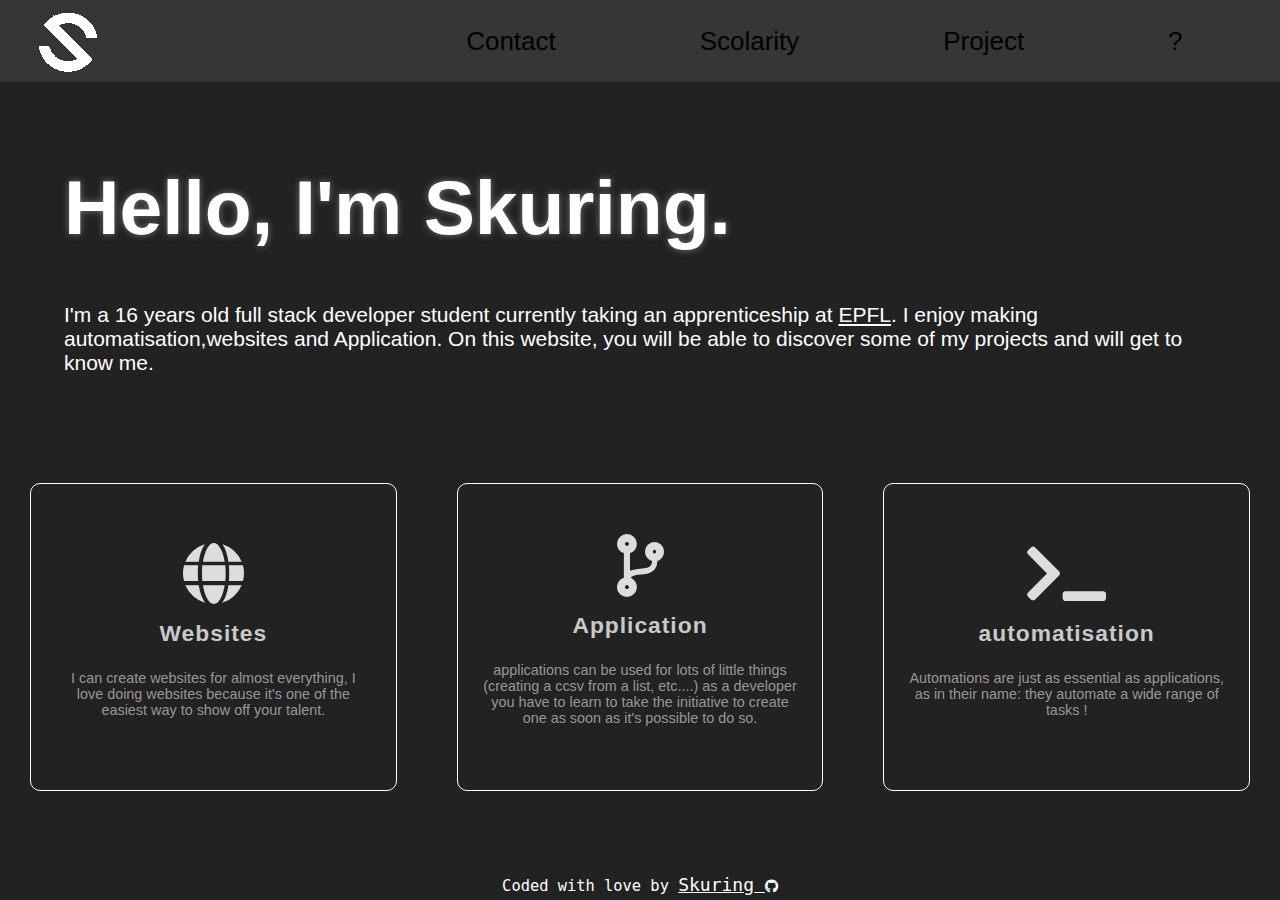
==== index.html @ df4aaaba "first commit" ====
<!DOCTYPE html>
<html lang="fr">
	<head>
		<link rel="icon" type="image/x-icon" href="/image/logo.png" />
		<link rel="stylesheet" href="css/base.css" />
		<link rel="stylesheet" href="css/acceuil.css" />
		<link rel="stylesheet" href="https://use.fontawesome.com/releases/v5.6.1/css/all.css" />
		<meta charset="UTF-8" />
		<title>Acceuil</title>
	</head>

	<body>
		<input type="checkbox" id="checkbox" />
		<header>
			<a href="index.html"><img src="image/logo_preview_rev_1.png" alt="logo" /></a>
			<nav>
				<ul>
					<li><a href="pages/contact.html">Contact</a></li>
					<li><a href="pages/scolarite.html">Scolarity</a></li>
					<li><a href="pages/projet.html">Project</a></li>
					<li><a href="pages/reseaux.html">?</a></li>
				</ul>
				<label for="checkbox" class="toggle">
					<span class="bar bar--top"></span>
					<span class="bar bar--middle"></span>
					<span class="bar bar--bottom"></span>
				</label>
			</nav>
		</header>
		<section class="welcome" id="about">
			<div class="text">
				<div class="text-2">
					<h1>Hello, I'm Skuring.</h1>
					<p>
						I'm a 16 years old full stack developer student currently taking an apprenticeship at
						<a href="https://epfl.ch" target="_blank" class="underline">EPFL</a>. I enjoy making automatisation,websites and Application. On this
						website, you will be able to discover some of my projects and will get to know me.
					</p>
					<br />
				</div>
			</div>
		</section>

		<section class="services" id="services">
			<div class="s-box-container">
				<div class="s-box">
					<i class="fas fa-globe" style="font-size: 7vh; color: rgb(221, 221, 221)"></i>
					<h1>Websites</h1>
					<p>I can create websites for almost everything, I love doing websites because it's one of the easiest way to show off your talent.</p>
				</div>
				<div class="s-box">
					<i class="fas fa-code-branch" style="font-size: 7vh; color: rgb(221, 221, 221)"></i>
					<h1>Application</h1>
					<p>
						applications can be used for lots of little things (creating a ccsv from a list, etc....) as a developer you have to learn to take the
						initiative to create one as soon as it's possible to do so.
					</p>
				</div>
				<div class="s-box">
					<i class="fas fa-terminal" style='font-size:7vh; color: rgb(221, 221, 221);'></i>
					<h1>automatisation</h1>
					<p>Automations are just as essential as applications, as in their name: they automate a wide range of tasks !</p>
				  </div>
				</div>
			</div>
		</section>
		<footer class="footer">
			<p>
				Coded with love by
				<a href="https://github.com/micmic20066" target="_blank" class="underline">Skuring <i class="fab fa-github" style="font-size: 1.5vh"></i> </a>
			</p>
		</footer>
	</body>
</html>
---- css/base.css ----
body {
	font-family: "lato", sans-serif;
	padding: 0px;
	box-sizing: border-box;
	margin: 0;
	height: 100%;
	display: flex;
	min-height: 100vh;
	flex-direction: column;
	background-color: rgb(34, 34, 34);
	color: white;
}

html {
	height: 100%;
}

header {
	padding: 0% 2% 0% 2%;
	flex-direction: row;
	background: rgb(54, 54, 54);
	color: #000000;
	display: flex;
	justify-content: space-between;
}

nav {
	display: flex;
	width: 70%;
	justify-content: flex-end;
	align-items: center;
	font-family: sans-serif;
}

nav ul {
	width: 100%;
	padding: 0;
	margin: 0;
	display: flex;
	justify-content: space-around;
	flex-wrap: wrap;
}

nav ul li {
	list-style: none;
}

nav ul li a {
	text-decoration: none;
	color: #000000;
	font-size: 26px;
	display: block;
	padding: 10px 15px;
	position: relative;
}

nav ul li a:before {
	content: "";
	position: absolute;
	top: 0;
	left: 0;
	width: 100%;
	height: 2px;
	background-color: rgb(255, 255, 255);
	transform: scaleX(0);
	transform-origin: left;
	transition: all 0.5s;
}

nav ul li a:after {
	content: "";
	position: absolute;
	bottom: 0;
	left: 0;
	width: 100%;
	height: 2px;
	background-color: #ffffff;
	transform: scaleX(0);
	transform-origin: right;
	transition: all 0.5s;
}

nav ul li a:hover {
	color: #ffffff;
}

nav ul li a:hover:before,
ul li a:hover:after {
	transform: scaleX(1);
}

footer {
	display: flex;
	align-items: center;
	justify-content: center;
	width: 100%;
	height: 30px;
	bottom: 0;
	position: fixed;
	color: white;
	background-color: rgb(34, 34, 34);
	line-height: 1.3;
	font-family: Menlo, monospace;
	font-size: calc(0.4em + 1vmin);
}

.footer a:link,
a:visited {
	color: rgb(255, 255, 255);
	background-color: transparent;
	text-decoration: underline;
	font-size: 18px;
}

.footer p,
a {
	color: white;
	text-decoration: none;
}

#checkbox {
	display: none;
}

@media only screen and (max-width: 767px) {
	/* Masquer l'élément input */

	nav {
		width: 10%;
	}

	header {
		padding: 1% 7% 1% 7%;
	}

	#checkbox:not(:checked) + header nav ul {
		display: none;
	}

	#checkbox:checked + header nav ul {
		z-index: 9;
		display: flex;
		flex-direction: column;
		position: absolute;
		top: 90px; /* Ajustez la position en fonction de votre mise en page */
		left: 0;
		width: 100%;
		background: rgb(54, 54, 54);
		color: #fff;
	}

	nav li {
		margin: 10px;
	}

	.toggle {
		position: relative;
		width: 40px;
		cursor: pointer;
		display: flex;
		height: calc(4px * 3 + 11px * 2);
	}

	.bar {
		position: absolute;
		left: 0;
		right: 0;
		height: 4px;
		border-radius: calc(4px / 2);
		background: white;
		color: inherit;
		opacity: 1;
		transition: none 0.35s cubic-bezier(0.5, -0.35, 0.35, 1.5) 0s;
	}

	/***** Spin Animation *****/

	.bar--top {
		bottom: calc(50% + 11px + 4px / 2);
		transition-property: bottom, transform;
		transition-delay: calc(0s + 0.35s), 0s;
	}

	.bar--middle {
		top: calc(50% - 4px / 2);
		transition-property: opacity;
		transition-delay: calc(0s + 0.35s);
	}

	.bar--bottom {
		top: calc(50% + 11px + 4px / 2);
		transition-property: top, transform;
		transition-delay: calc(0s + 0.35s), 0s;
	}

	#checkbox:checked + header nav .toggle .bar--top {
		bottom: calc(50% - 4px / 2);
		transform: rotate(135deg);
		transition-delay: 0s, calc(0s + 0.35s);
	}

	#checkbox:checked + header nav .toggle .bar--middle {
		opacity: 0;
		transition-duration: 0s;
		transition-delay: calc(0s + 0.35s);
	}

	#checkbox:checked + header nav .toggle .bar--bottom {
		top: calc(50% - 4px / 2);
		transform: rotate(225deg);
		transition-delay: 0s, calc(0s + 0.35s);
	}
}

/* Tablettes (768px < 1023px) */
@media only screen and (min-width: 768px) and (max-width: 1023px) {
}

/* Desktops (> 1024px) */
@media only screen and (min-width: 1024px) {
}
---- css/acceuil.css ----
section {
	margin-bottom: 40px;
}

.welcome a:link,
a:visited {
	color: rgb(255, 255, 255);
	background-color: transparent;
	text-decoration: underline;
}

.welcome {
	height: 40%;
	padding-top: 1px;
	display: flex;
	justify-content: space-around;
	margin-right: 5%;
	margin-left: 5%;
}

.welcome h1 {
	font-family: "Nunito", sans-serif;
	font-size: clamp(2rem, 6vw, 5rem);
	color: rgb(255, 255, 255);
	text-shadow: 0 0 7px rgb(119, 119, 119);
}

.welcome p {
	font-family: "Rubik", sans-serif;
	font-size: calc(0.75em + 1vmin);
	color: white;
	text-align: left;
}

.text {
	display: flex;
	align-items: center;
	justify-content: center;
}

/* sercices cards */
.services {
	width: 100%;
	display: flex;
	flex-direction: column;
	justify-content: space-evenly;
	align-items: center;
	flex-wrap: wrap;
}
.s-heading {
	text-align: center;
}
.s-heading h4 {
	color: #ffffff;
	font-size: 500px;
	margin: 0px;
	font-family: "Roboto", sans-serif;
}
.s-heading p {
	color: rgba(223, 223, 223, 0.6);
	font-size: calc(5px + 1vw);
	margin: 5px;
	text-align: center;
}
.s-box-container {
	width: 100%;
	display: flex;
	justify-content: center;
	align-items: center;
}
.s-box {
	display: flex;
	flex-direction: column;
	justify-content: center;
	align-items: center;
	border-radius: 10px;
	width: 30rem;
	padding: 20px 25px;
	height: 100%;
	box-sizing: border-box;
	margin: 30px;
	border: 0.1px solid white;
}

.s-box h1 {
	color: #c9c9c9;
	letter-spacing: 1px;
	font-size: calc(10px + 1vw);
	margin-bottom: 8px;
	font-family: "Calibri", sans-serif;
}
.s-box p {
	color: rgba(167, 167, 167, 0.9);
	text-align: center;
	font-family: "Calibri", sans-serif;
	font-size: 90%;
}
.s-box:hover {
	box-shadow: inset 0 0 60px whitesmoke, inset 20px 0 80px rgb(0, 0, 0), inset -20px 0 80px rgb(0, 0, 0), inset 20px 0 300px rgb(0, 0, 0),
		inset -20px 0 300px rgb(255, 255, 255), 0 0 50px #fff, -10px 0 80px rgb(0, 0, 0), 0px 0 40px #0ff;

	transition: all ease 0.3s;
}
.s-box:hover .bar {
	display: block;
}
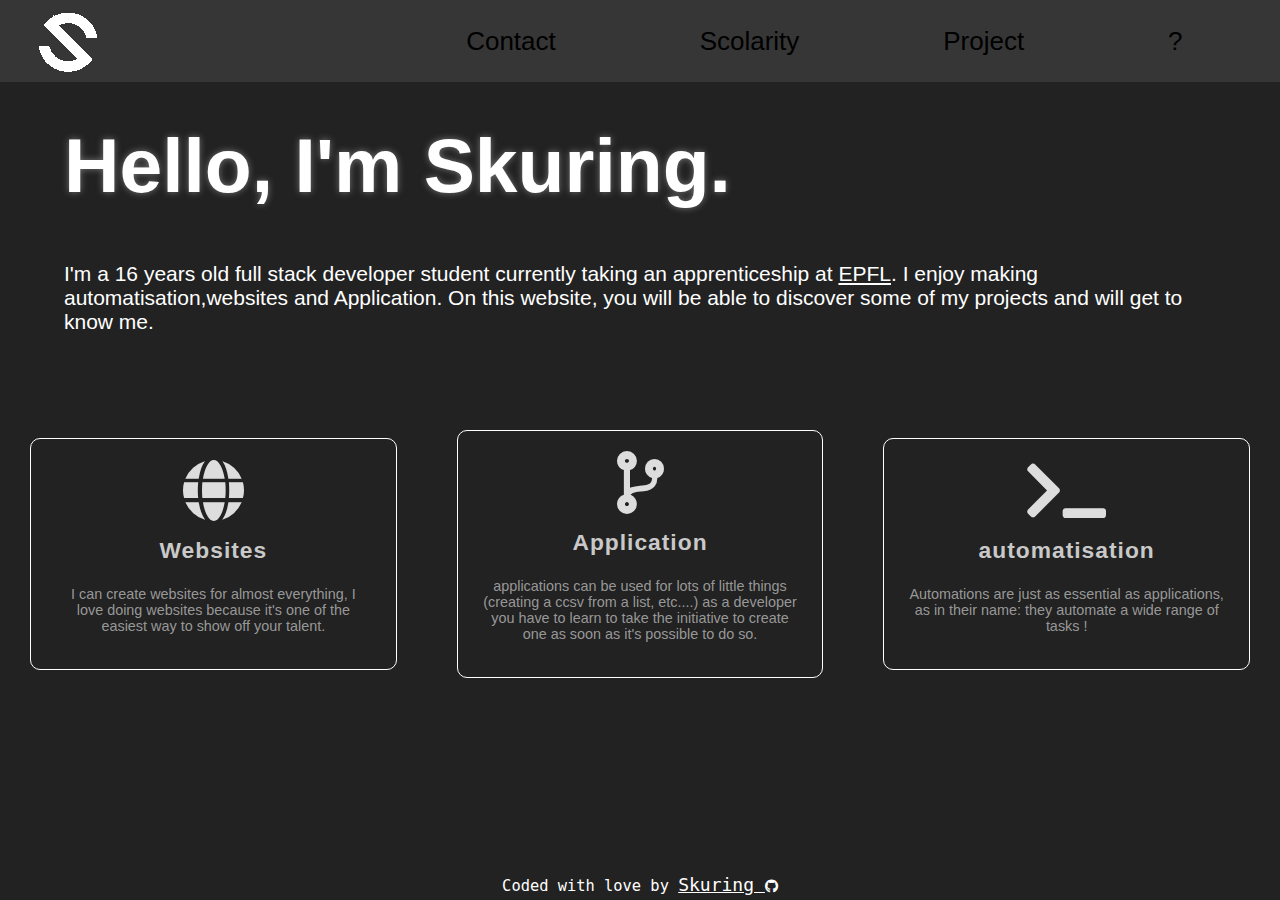
==== commit ea14c03b: "troisième commit amélioration légère" ====
--- a/index.html
+++ b/index.html
@@ -27,43 +27,44 @@
 				</label>
 			</nav>
 		</header>
-		<section class="welcome" id="about">
-			<div class="text">
-				<div class="text-2">
-					<h1>Hello, I'm Skuring.</h1>
-					<p>
-						I'm a 16 years old full stack developer student currently taking an apprenticeship at
-						<a href="https://epfl.ch" target="_blank" class="underline">EPFL</a>. I enjoy making automatisation,websites and Application. On this
-						website, you will be able to discover some of my projects and will get to know me.
-					</p>
-					<br />
+		<main>
+			<section class="welcome" id="about">
+				<div class="text">
+					<div class="text-2">
+						<h1>Hello, I'm Skuring.</h1>
+						<p>
+							I'm a 16 years old full stack developer student currently taking an apprenticeship at
+							<a href="https://epfl.ch" target="_blank" class="underline">EPFL</a>. I enjoy making automatisation,websites and Application. On
+							this website, you will be able to discover some of my projects and will get to know me.
+						</p>
+						<br />
+					</div>
 				</div>
-			</div>
-		</section>
+			</section>
 
-		<section class="services" id="services">
-			<div class="s-box-container">
-				<div class="s-box">
-					<i class="fas fa-globe" style="font-size: 7vh; color: rgb(221, 221, 221)"></i>
-					<h1>Websites</h1>
-					<p>I can create websites for almost everything, I love doing websites because it's one of the easiest way to show off your talent.</p>
+			<section class="services" id="services">
+				<div class="s-box-container">
+					<div class="s-box">
+						<i class="fas fa-globe" style="font-size: 7vh; color: rgb(221, 221, 221)"></i>
+						<h1>Websites</h1>
+						<p>I can create websites for almost everything, I love doing websites because it's one of the easiest way to show off your talent.</p>
+					</div>
+					<div class="s-box">
+						<i class="fas fa-code-branch" style="font-size: 7vh; color: rgb(221, 221, 221)"></i>
+						<h1>Application</h1>
+						<p>
+							applications can be used for lots of little things (creating a ccsv from a list, etc....) as a developer you have to learn to take
+							the initiative to create one as soon as it's possible to do so.
+						</p>
+					</div>
+					<div class="s-box">
+						<i class="fas fa-terminal" style="font-size: 7vh; color: rgb(221, 221, 221)"></i>
+						<h1>automatisation</h1>
+						<p>Automations are just as essential as applications, as in their name: they automate a wide range of tasks !</p>
+					</div>
 				</div>
-				<div class="s-box">
-					<i class="fas fa-code-branch" style="font-size: 7vh; color: rgb(221, 221, 221)"></i>
-					<h1>Application</h1>
-					<p>
-						applications can be used for lots of little things (creating a ccsv from a list, etc....) as a developer you have to learn to take the
-						initiative to create one as soon as it's possible to do so.
-					</p>
-				</div>
-				<div class="s-box">
-					<i class="fas fa-terminal" style='font-size:7vh; color: rgb(221, 221, 221);'></i>
-					<h1>automatisation</h1>
-					<p>Automations are just as essential as applications, as in their name: they automate a wide range of tasks !</p>
-				  </div>
-				</div>
-			</div>
-		</section>
+			</section>
+		</main>
 		<footer class="footer">
 			<p>
 				Coded with love by
--- a/css/base.css
+++ b/css/base.css
@@ -102,6 +102,7 @@
 	line-height: 1.3;
 	font-family: Menlo, monospace;
 	font-size: calc(0.4em + 1vmin);
+	z-index: 9;
 }
 
 .footer a:link,
@@ -122,7 +123,7 @@
 	display: none;
 }
 
-@media only screen and (max-width: 767px) {
+@media screen and (max-width: 767px) {
 	/* Masquer l'élément input */
 
 	nav {
--- a/css/acceuil.css
+++ b/css/acceuil.css
@@ -1,3 +1,7 @@
+main {
+	margin-bottom: 10%;
+}
+
 section {
 	margin-bottom: 40px;
 }
@@ -104,3 +108,18 @@
 .s-box:hover .bar {
 	display: block;
 }
+
+@media (max-width: 1023px) {
+	.s-box-container {
+		flex-wrap: wrap;
+	}
+	.services {
+		height: auto;
+	}
+	.s-heading {
+		margin: 15px;
+	}
+	.s-box {
+		flex-grow: 1;
+	}
+}
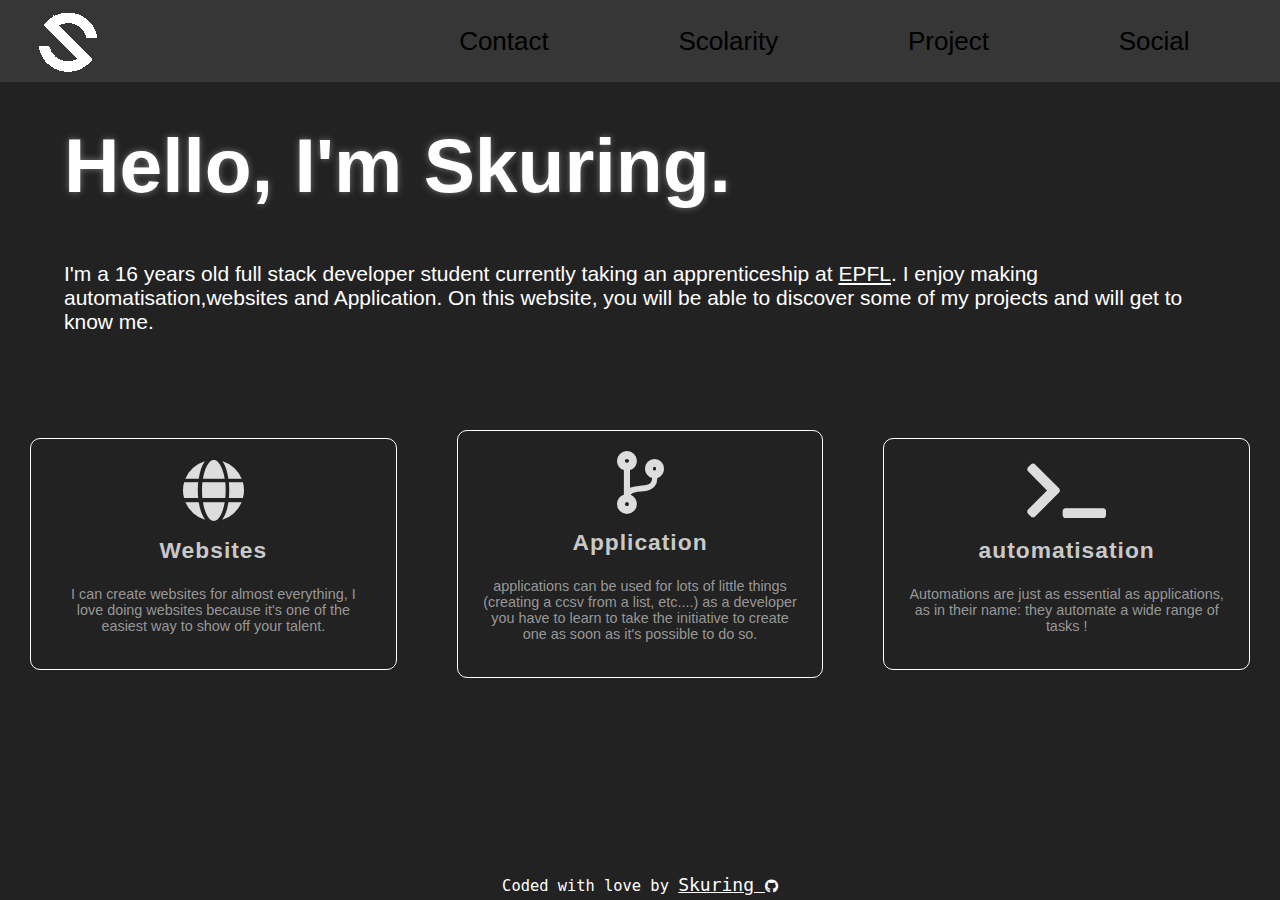
==== commit d183173d: "add fonctionnement queries" ====
--- a/index.html
+++ b/index.html
@@ -5,6 +5,7 @@
 		<link rel="stylesheet" href="css/base.css" />
 		<link rel="stylesheet" href="css/acceuil.css" />
 		<link rel="stylesheet" href="https://use.fontawesome.com/releases/v5.6.1/css/all.css" />
+		<meta name="viewport" content="width=device-width, initial-scale=1" />
 		<meta charset="UTF-8" />
 		<title>Acceuil</title>
 	</head>
@@ -18,7 +19,7 @@
 					<li><a href="pages/contact.html">Contact</a></li>
 					<li><a href="pages/scolarite.html">Scolarity</a></li>
 					<li><a href="pages/projet.html">Project</a></li>
-					<li><a href="pages/reseaux.html">?</a></li>
+					<li><a href="pages/reseaux.html">Social</a></li>
 				</ul>
 				<label for="checkbox" class="toggle">
 					<span class="bar bar--top"></span>
--- a/css/base.css
+++ b/css/base.css
@@ -8,7 +8,7 @@
 	min-height: 100vh;
 	flex-direction: column;
 	background-color: rgb(34, 34, 34);
-	color: white;
+	color: rgb(255, 255, 255);
 }
 
 html {
@@ -19,7 +19,7 @@
 	padding: 0% 2% 0% 2%;
 	flex-direction: row;
 	background: rgb(54, 54, 54);
-	color: #000000;
+	color: rgb(0, 0, 0);
 	display: flex;
 	justify-content: space-between;
 }
@@ -47,7 +47,7 @@
 
 nav ul li a {
 	text-decoration: none;
-	color: #000000;
+	color: black;
 	font-size: 26px;
 	display: block;
 	padding: 10px 15px;
@@ -105,8 +105,8 @@
 	z-index: 9;
 }
 
-.footer a:link,
-a:visited {
+.footer p a:link,
+footer p a:visited {
 	color: rgb(255, 255, 255);
 	background-color: transparent;
 	text-decoration: underline;
--- a/css/acceuil.css
+++ b/css/acceuil.css
@@ -7,7 +7,7 @@
 }
 
 .welcome a:link,
-a:visited {
+.welcom a:visited {
 	color: rgb(255, 255, 255);
 	background-color: transparent;
 	text-decoration: underline;
